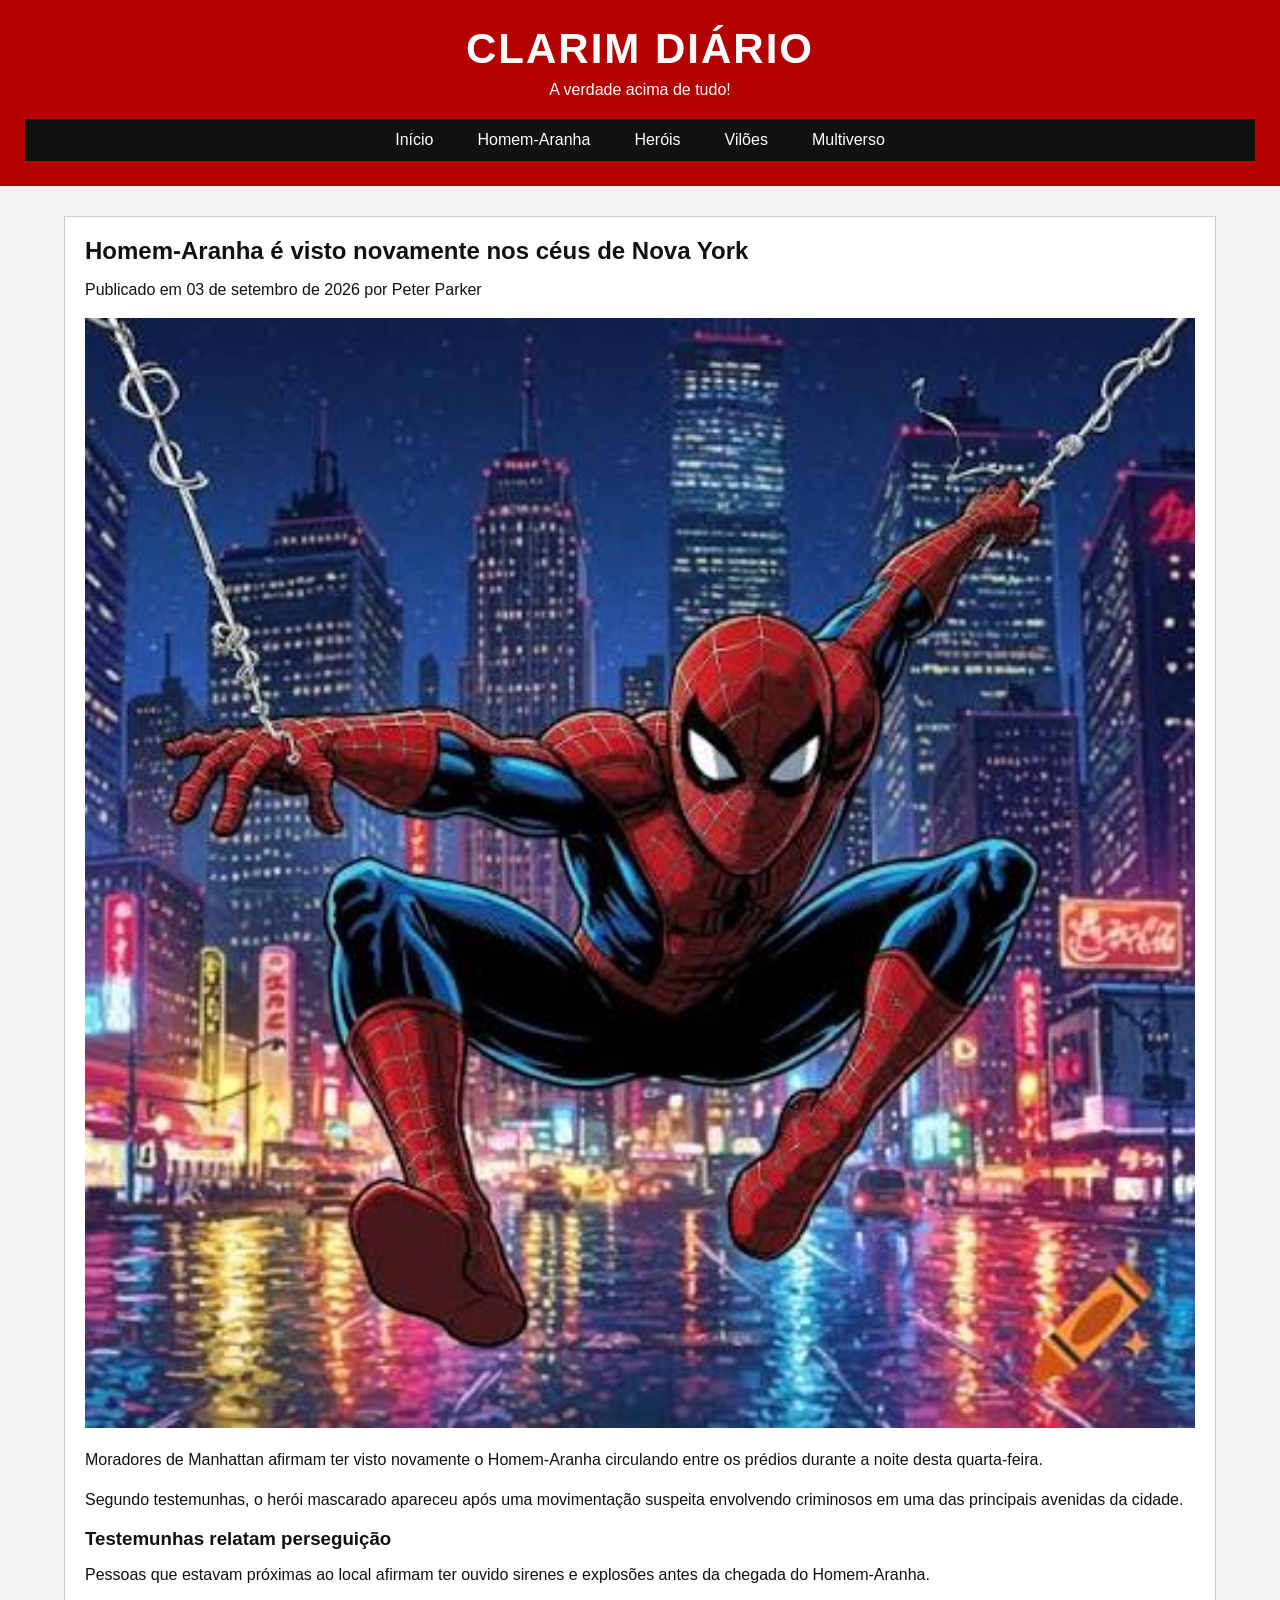
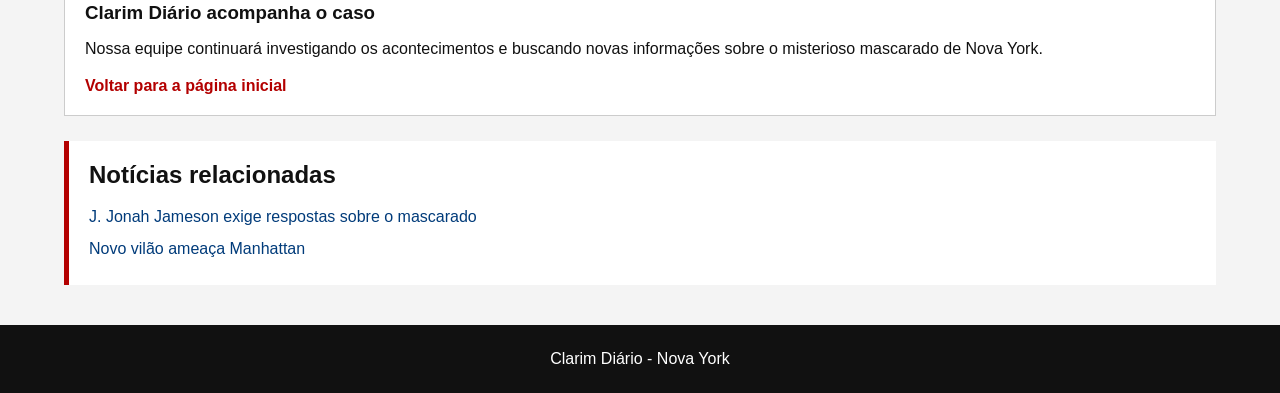
==== noticia1.html @ cb410aee "adicionei um layout responsivo com flexbox e grid" ====
<!DOCTYPE html>
<html lang="pt-BR">

<head>
    <meta charset="UTF-8">

    <meta name="viewport" content="width=device-width, initial-scale=1.0">

    <title>Homem-Aranha é visto em Nova York | Clarim Diário</title>

    <meta
        name="description"
        content="Homem-Aranha é visto novamente entre os prédios de Nova York durante a noite."
    >

    <link rel="stylesheet" href="css/estilos.css">
</head>

<body>

    <!-- CABEÇALHO -->
    <header>

        <h1>CLARIM DIÁRIO</h1>

        <p>A verdade acima de tudo!</p>

        <nav>
            <a href="index.html">Início</a>
            <a href="index.html#homem-aranha">Homem-Aranha</a>
            <a href="index.html#herois">Heróis</a>
            <a href="index.html#viloes">Vilões</a>
            <a href="index.html#multiverso">Multiverso</a>
        </nav>

    </header>


    <!-- CONTEÚDO PRINCIPAL -->
    <main>

        <!-- NOTÍCIA COMPLETA -->
        <article>

            <h2>
                Homem-Aranha é visto novamente nos céus de Nova York
            </h2>

            <p>
                Publicado em 03 de setembro de 2026
                por Peter Parker
            </p>

            <img
                src="img/homem-aranha.jpg"
                alt="Homem-Aranha"
            >

            <p>
                Moradores de Manhattan afirmam ter visto novamente
                o Homem-Aranha circulando entre os prédios durante
                a noite desta quarta-feira.
            </p>

            <p>
                Segundo testemunhas, o herói mascarado apareceu após
                uma movimentação suspeita envolvendo criminosos em
                uma das principais avenidas da cidade.
            </p>

            <h3>Testemunhas relatam perseguição</h3>

            <p>
                Pessoas que estavam próximas ao local afirmam ter
                ouvido sirenes e explosões antes da chegada do
                Homem-Aranha.
            </p>

            <h3>Clarim Diário acompanha o caso</h3>

            <p>
                Nossa equipe continuará investigando os acontecimentos
                e buscando novas informações sobre o misterioso
                mascarado de Nova York.
            </p>

            <a href="index.html">
                Voltar para a página inicial
            </a>

        </article>


        <!-- NOTÍCIAS RELACIONADAS -->
        <aside>

            <h2>Notícias relacionadas</h2>

            <a href="noticia2.html">
                J. Jonah Jameson exige respostas sobre o mascarado
            </a>

            <br>

            <a href="noticia3.html">
                Novo vilão ameaça Manhattan
            </a>

        </aside>

    </main>


    <!-- RODAPÉ -->
    <footer>

        <p>Clarim Diário - Nova York</p>

    </footer>

    <script src="js/script.js"></script>

</body>

</html>
---- css/estilos.css ----
/* RESET BÁSICO */
* {
    margin: 0;
    padding: 0;
    box-sizing: border-box;
}

/* CORPO DA PÁGINA */
body {
    font-family: Arial, Helvetica, sans-serif;
    background-color: #f4f4f4;
    color: #111111;
}

/* CABEÇALHO */
header {
    background-color: #b30000;
    color: white;
    padding: 25px;
    text-align: center;
}

/* TÍTULO DO PORTAL */
header h1 {
    font-size: 42px;
    letter-spacing: 2px;
}

/* SLOGAN */
header p {
    margin-top: 8px;
}

/* MENU */
nav {
    margin-top: 20px;
    background-color: #111111;
    padding: 12px;

    display: flex;
    justify-content: center;
    gap: 20px;
    flex-wrap: wrap;
}

/* LINKS DO MENU */
nav a {
    color: white;
    text-decoration: none;
    margin: 0 12px;
}

/* CONTEÚDO PRINCIPAL */
main {
    width: 90%;
    max-width: 1200px;
    margin: 30px auto;
}

/* NOTÍCIAS */
article {
    background-color: white;
    padding: 20px;
    margin-bottom: 25px;
    border: 1px solid #cccccc;
}

/* IMAGENS */
article img {
    width: 100%;
    height: auto;
    margin-bottom: 15px;
}

/* TÍTULOS */
h2,
h3 {
    margin-bottom: 12px;
}

/* PARÁGRAFOS */
article p {
    margin-bottom: 15px;
    line-height: 1.6;
}

/* LINKS DAS NOTÍCIAS */
article a {
    color: #b30000;
    font-weight: bold;
    text-decoration: none;
}

/* NOTÍCIAS RELACIONADAS */
aside {
    background-color: white;
    padding: 20px;
    border-left: 5px solid #b30000;
    margin-bottom: 25px;
}

/* LINKS DAS NOTÍCIAS RELACIONADAS */
aside a {
    color: #003b7a;
    text-decoration: none;
    line-height: 2;
}

/* RODAPÉ */
footer {
    background-color: #111111;
    color: white;
    text-align: center;
    padding: 25px;
    margin-top: 40px;
}

/* CONTAINER DOS CARDS */
.cards-noticias {
    display: grid;
    grid-template-columns: repeat(3, 1fr);
    gap: 20px;
}

/* CADA CARD */
.cards-noticias article {
    margin-bottom: 0;
}
/* RESPONSIVIDADE PARA TABLETS */
@media (max-width: 900px) {

    .cards-noticias {
        grid-template-columns: repeat(2, 1fr);
    }

}


/* RESPONSIVIDADE PARA CELULARES */
@media (max-width: 600px) {

    header h1 {
        font-size: 30px;
    }

    nav {
        flex-direction: column;
        align-items: center;
    }

    .cards-noticias {
        grid-template-columns: 1fr;
    }

    main {
        width: 95%;
    }

}
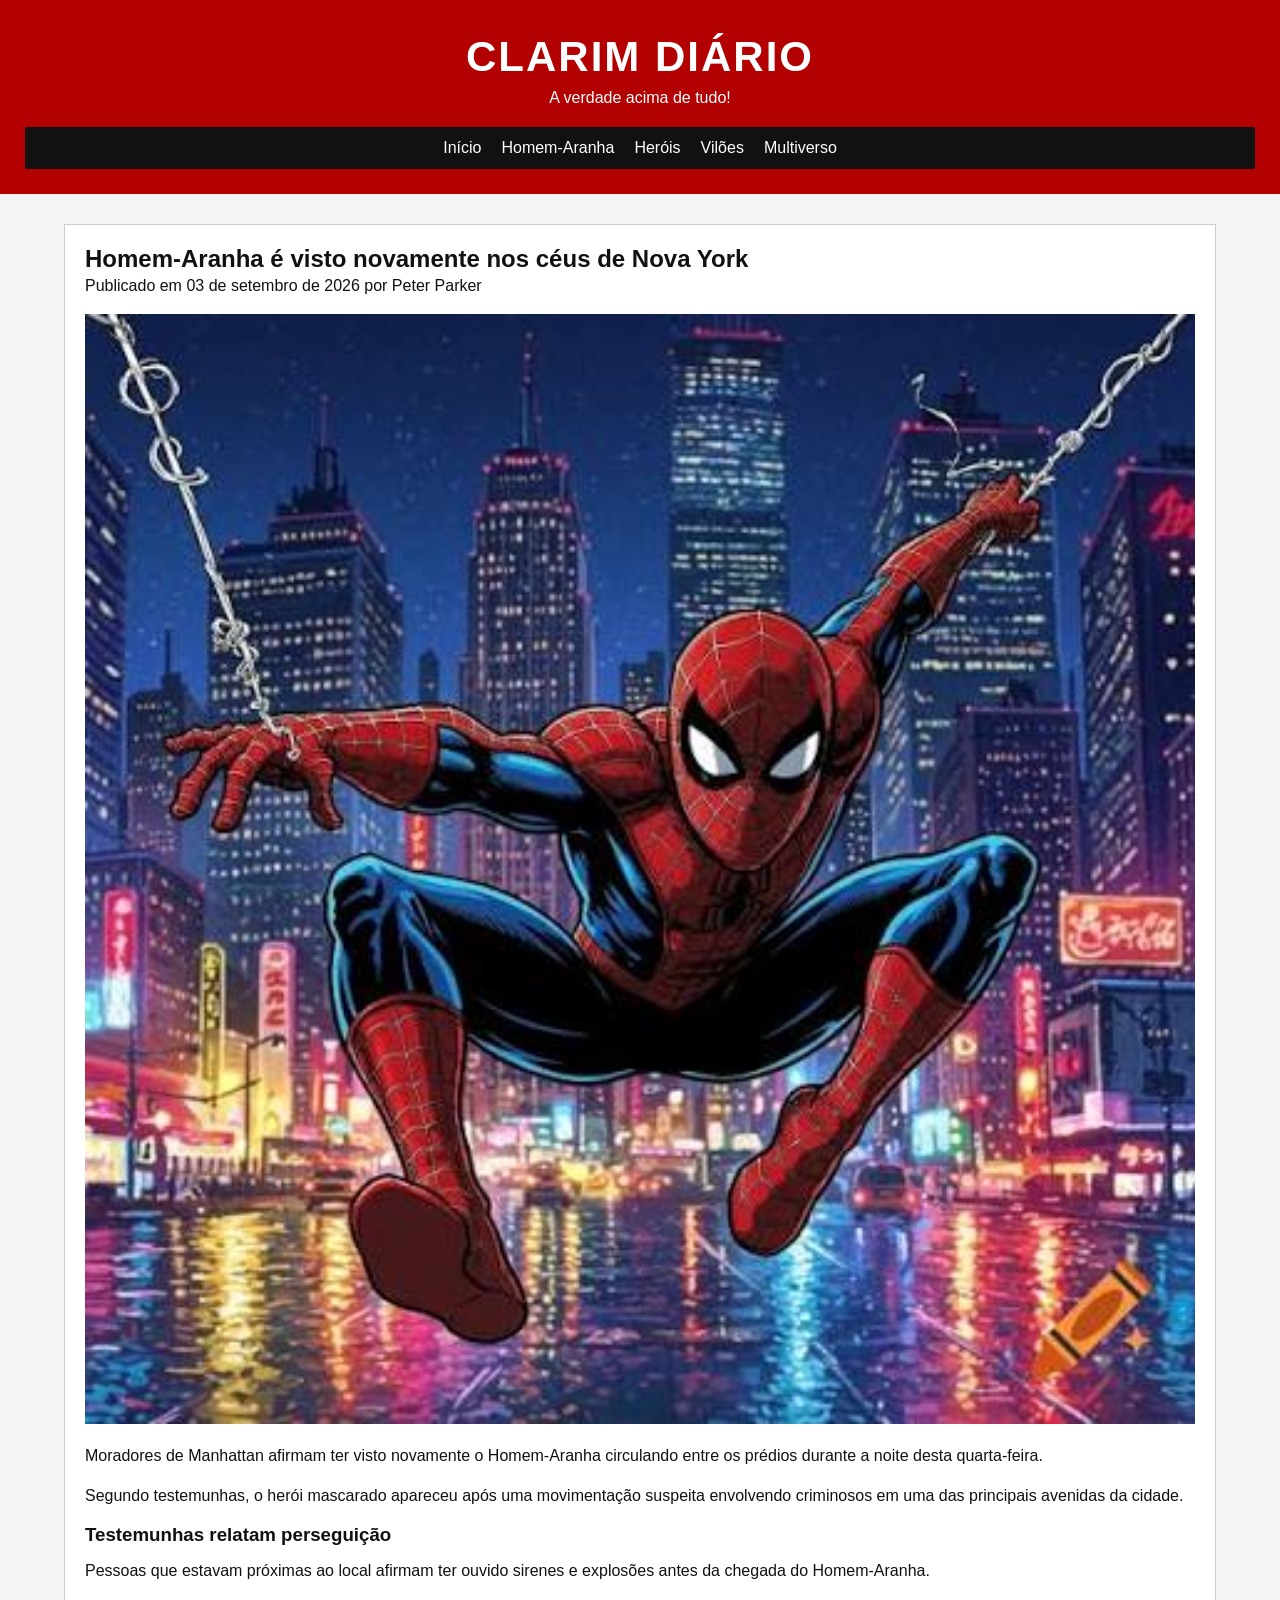
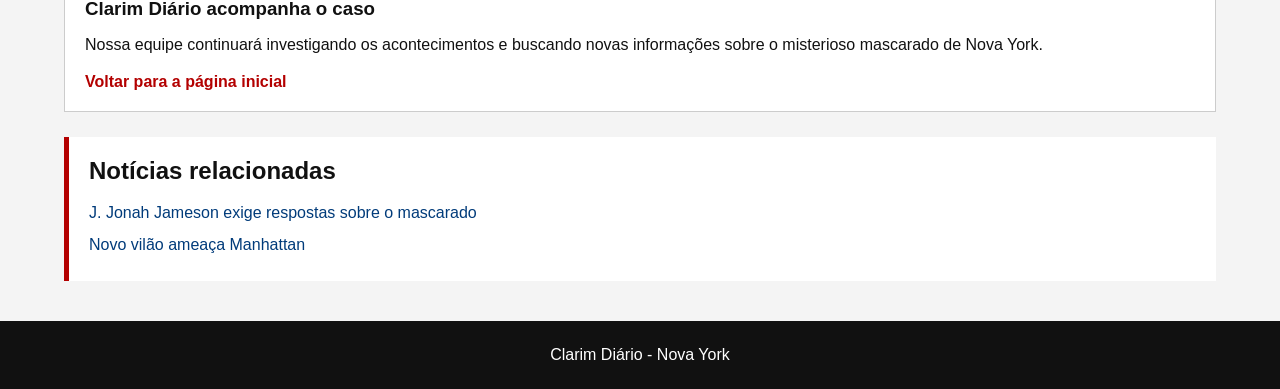
==== commit 68bee718: "melhoria semantica seo e acessibilidade" ====
--- a/noticia1.html
+++ b/noticia1.html
@@ -21,7 +21,7 @@
     <!-- CABEÇALHO -->
     <header>
 
-        <h1>CLARIM DIÁRIO</h1>
+        <p class="logo-site">CLARIM DIÁRIO</p>
 
         <p>A verdade acima de tudo!</p>
 
@@ -42,9 +42,9 @@
         <!-- NOTÍCIA COMPLETA -->
         <article>
 
-            <h2>
+            <h1>
                 Homem-Aranha é visto novamente nos céus de Nova York
-            </h2>
+            </h1>
 
             <p>
                 Publicado em 03 de setembro de 2026
--- a/css/estilos.css
+++ b/css/estilos.css
@@ -5,12 +5,20 @@
     box-sizing: border-box;
 }
 
+
+/* ROLAGEM SUAVE */
+html {
+    scroll-behavior: smooth;
+}
+
+
 /* CORPO DA PÁGINA */
 body {
     font-family: Arial, Helvetica, sans-serif;
     background-color: #f4f4f4;
     color: #111111;
 }
+
 
 /* CABEÇALHO */
 header {
@@ -20,16 +28,20 @@
     text-align: center;
 }
 
+
 /* TÍTULO DO PORTAL */
-header h1 {
+.logo-site {
     font-size: 42px;
+    font-weight: bold;
     letter-spacing: 2px;
 }
+
 
 /* SLOGAN */
 header p {
     margin-top: 8px;
 }
+
 
 /* MENU */
 nav {
@@ -43,11 +55,22 @@
     flex-wrap: wrap;
 }
 
+
 /* LINKS DO MENU */
 nav a {
     color: white;
     text-decoration: none;
-    margin: 0 12px;
+}
+
+
+/* EFEITO NOS LINKS DO MENU */
+nav a:hover {
+    text-decoration: underline;
+}
+
+a:focus {
+    outline: 3px solid #ffcc00;
+    outline-offset: 3px;
 }
 
 /* CONTEÚDO PRINCIPAL */
@@ -56,6 +79,21 @@
     max-width: 1200px;
     margin: 30px auto;
 }
+
+
+/* SEÇÕES */
+section {
+    margin-bottom: 35px;
+    scroll-margin-top: 20px;
+}
+
+
+/* TÍTULOS DAS SEÇÕES */
+section > h2 {
+    margin-bottom: 18px;
+    font-size: 28px;
+}
+
 
 /* NOTÍCIAS */
 article {
@@ -65,6 +103,7 @@
     border: 1px solid #cccccc;
 }
 
+
 /* IMAGENS */
 article img {
     width: 100%;
@@ -72,17 +111,20 @@
     margin-bottom: 15px;
 }
 
+
 /* TÍTULOS */
 h2,
 h3 {
     margin-bottom: 12px;
 }
 
+
 /* PARÁGRAFOS */
 article p {
     margin-bottom: 15px;
     line-height: 1.6;
 }
+
 
 /* LINKS DAS NOTÍCIAS */
 article a {
@@ -90,6 +132,27 @@
     font-weight: bold;
     text-decoration: none;
 }
+
+
+/* HOVER DOS LINKS */
+article a:hover {
+    text-decoration: underline;
+}
+
+
+/* CONTAINER DOS CARDS */
+.cards-noticias {
+    display: grid;
+    grid-template-columns: repeat(3, 1fr);
+    gap: 20px;
+}
+
+
+/* CADA CARD */
+.cards-noticias article {
+    margin-bottom: 0;
+}
+
 
 /* NOTÍCIAS RELACIONADAS */
 aside {
@@ -99,12 +162,20 @@
     margin-bottom: 25px;
 }
 
-/* LINKS DAS NOTÍCIAS RELACIONADAS */
+
+/* LINKS DO ASIDE */
 aside a {
     color: #003b7a;
     text-decoration: none;
     line-height: 2;
 }
+
+
+/* HOVER DO ASIDE */
+aside a:hover {
+    text-decoration: underline;
+}
+
 
 /* RODAPÉ */
 footer {
@@ -115,17 +186,7 @@
     margin-top: 40px;
 }
 
-/* CONTAINER DOS CARDS */
-.cards-noticias {
-    display: grid;
-    grid-template-columns: repeat(3, 1fr);
-    gap: 20px;
-}
-
-/* CADA CARD */
-.cards-noticias article {
-    margin-bottom: 0;
-}
+
 /* RESPONSIVIDADE PARA TABLETS */
 @media (max-width: 900px) {
 
@@ -139,8 +200,8 @@
 /* RESPONSIVIDADE PARA CELULARES */
 @media (max-width: 600px) {
 
-    header h1 {
-        font-size: 30px;
+    .logo-site {
+    font-size: 30px;
     }
 
     nav {
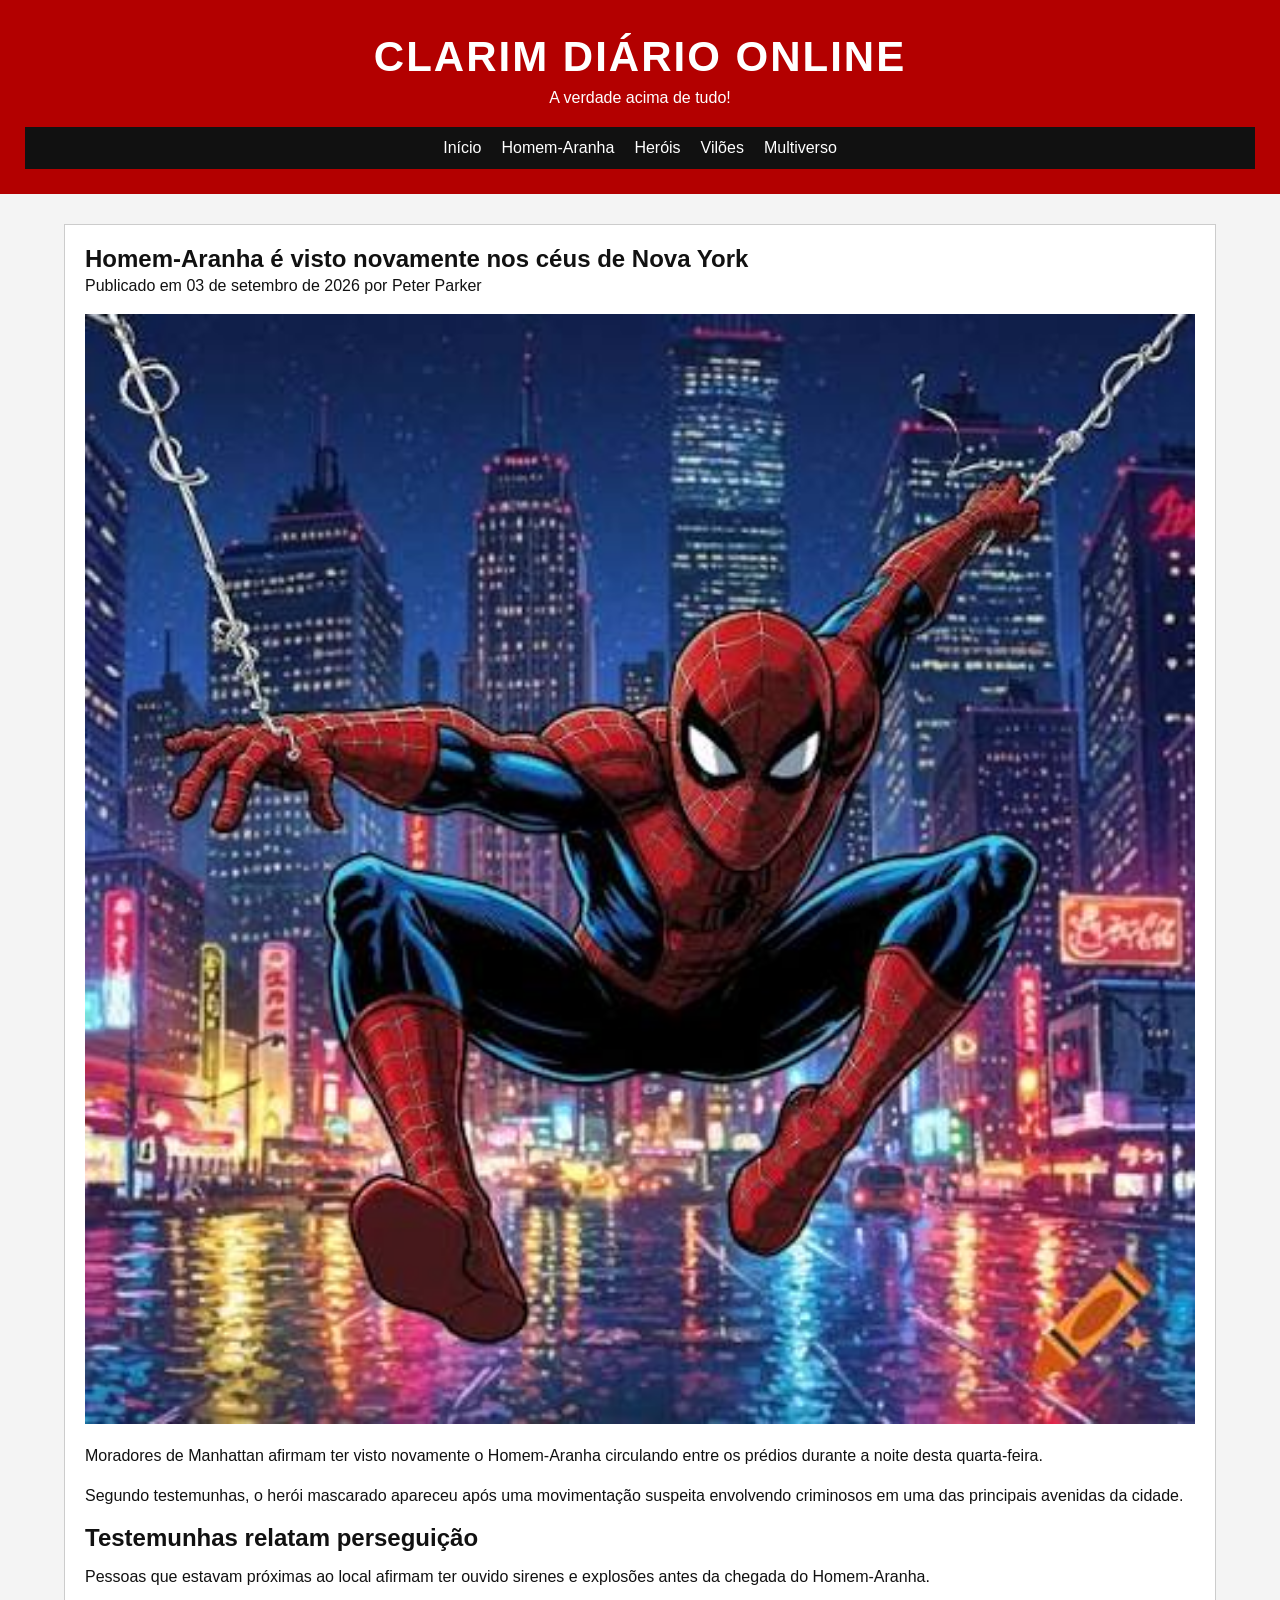
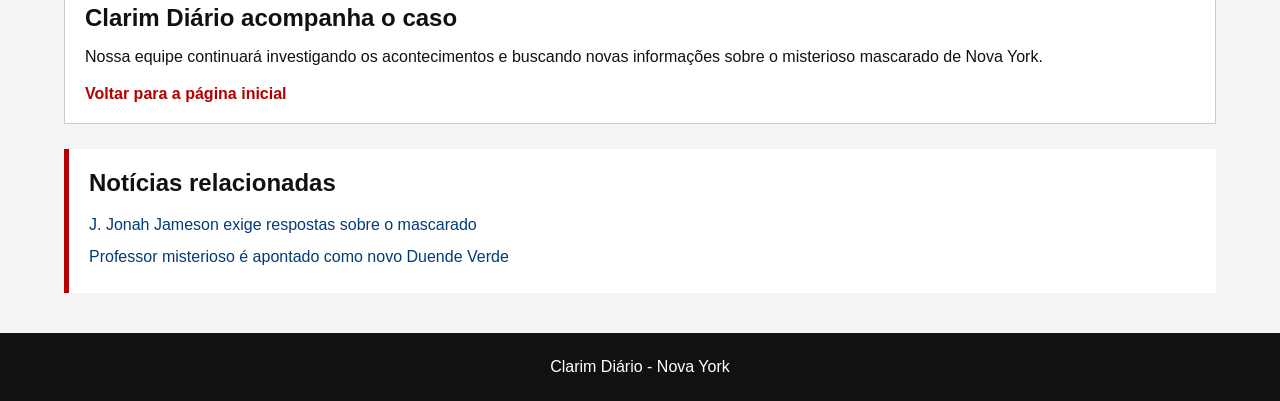
==== commit 9c8689c5: "ampliação portal com novas noticias e melhorias de semantica e javascript" ====
--- a/noticia1.html
+++ b/noticia1.html
@@ -47,13 +47,14 @@
             </h1>
 
             <p>
-                Publicado em 03 de setembro de 2026
+                Publicado em
+                <time datetime="2026-09-03">03 de setembro de 2026</time>
                 por Peter Parker
             </p>
 
             <img
                 src="img/homem-aranha.jpg"
-                alt="Homem-Aranha"
+                alt="Homem-Aranha balançando entre os prédios de Nova York durante a noite"
             >
 
             <p>
@@ -68,7 +69,7 @@
                 uma das principais avenidas da cidade.
             </p>
 
-            <h3>Testemunhas relatam perseguição</h3>
+            <h2>Testemunhas relatam perseguição</h2>
 
             <p>
                 Pessoas que estavam próximas ao local afirmam ter
@@ -76,7 +77,7 @@
                 Homem-Aranha.
             </p>
 
-            <h3>Clarim Diário acompanha o caso</h3>
+            <h2>Clarim Diário acompanha o caso</h2>
 
             <p>
                 Nossa equipe continuará investigando os acontecimentos
@@ -103,7 +104,7 @@
             <br>
 
             <a href="noticia3.html">
-                Novo vilão ameaça Manhattan
+                Professor misterioso é apontado como novo Duende Verde
             </a>
 
         </aside>
@@ -113,11 +114,11 @@
 
     <!-- RODAPÉ -->
     <footer>
-
         <p>Clarim Diário - Nova York</p>
-
     </footer>
 
+
+    <!-- JAVASCRIPT -->
     <script src="js/script.js"></script>
 
 </body>
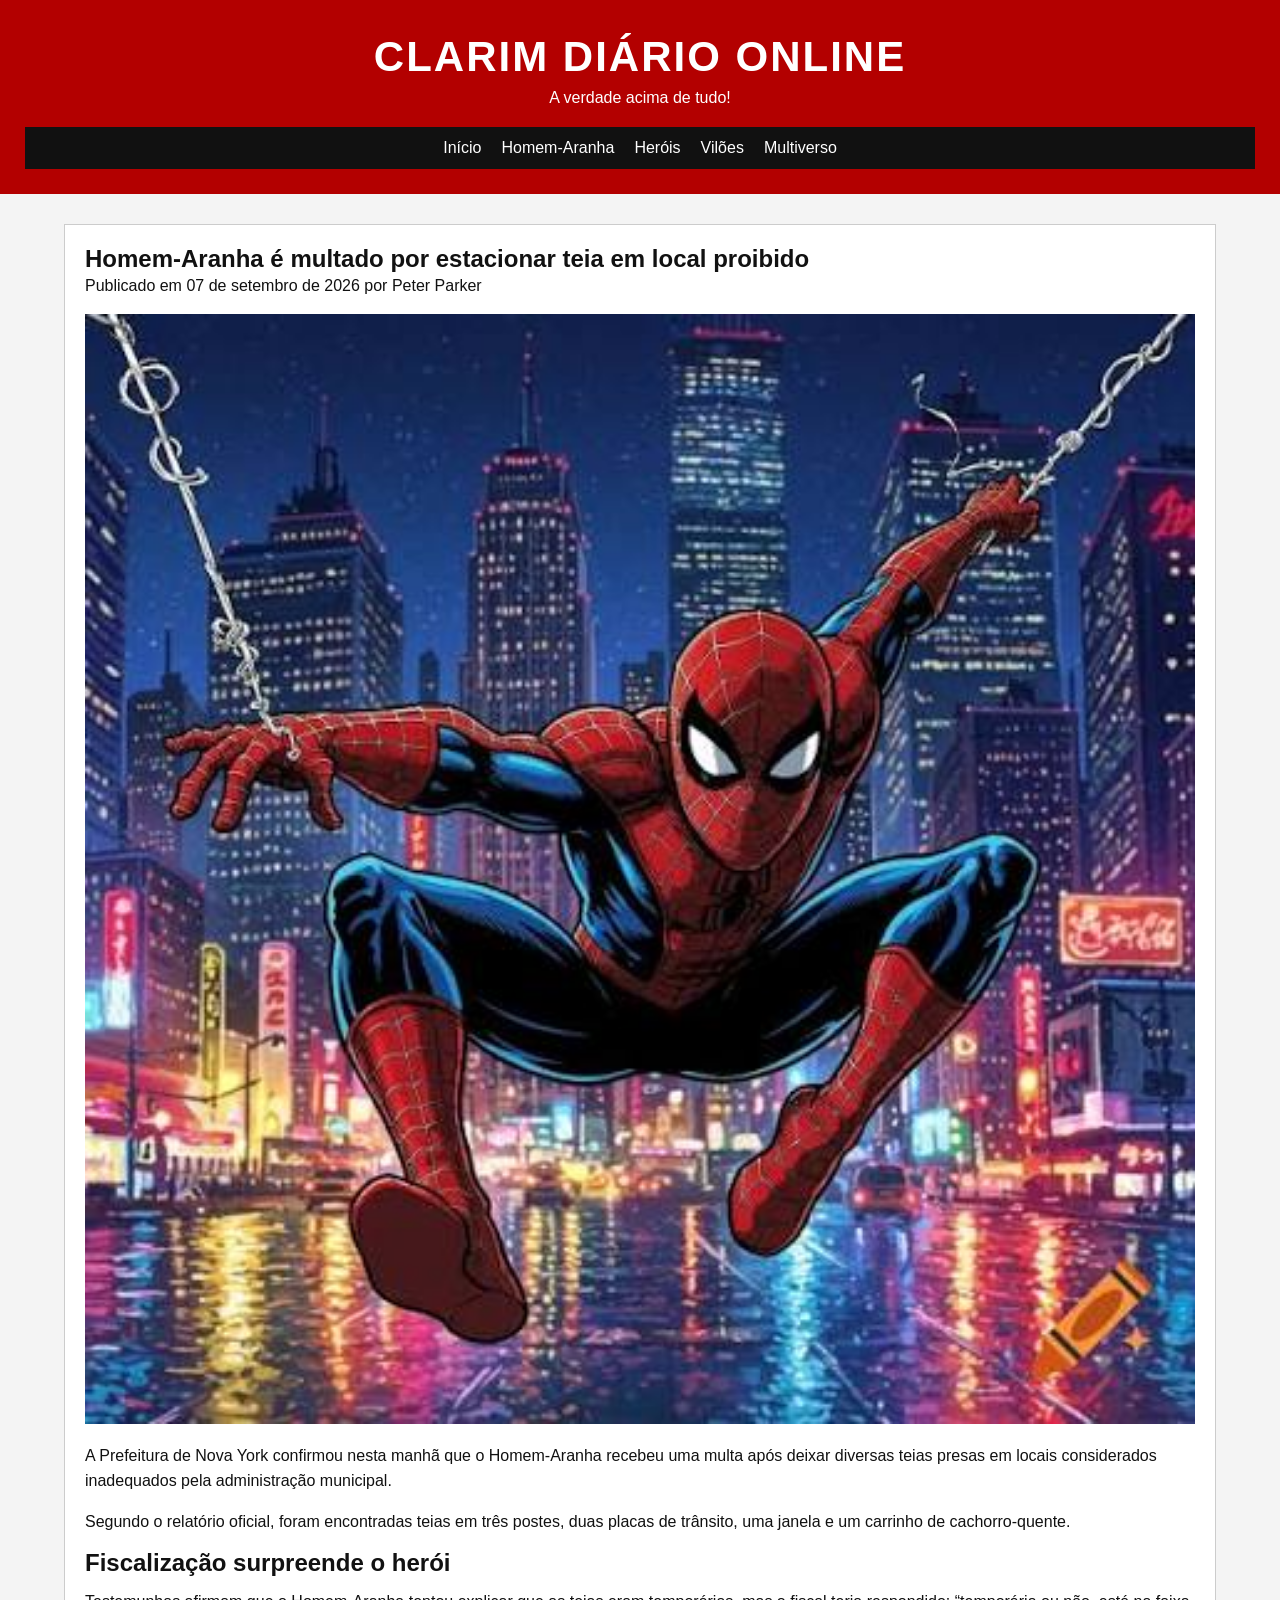
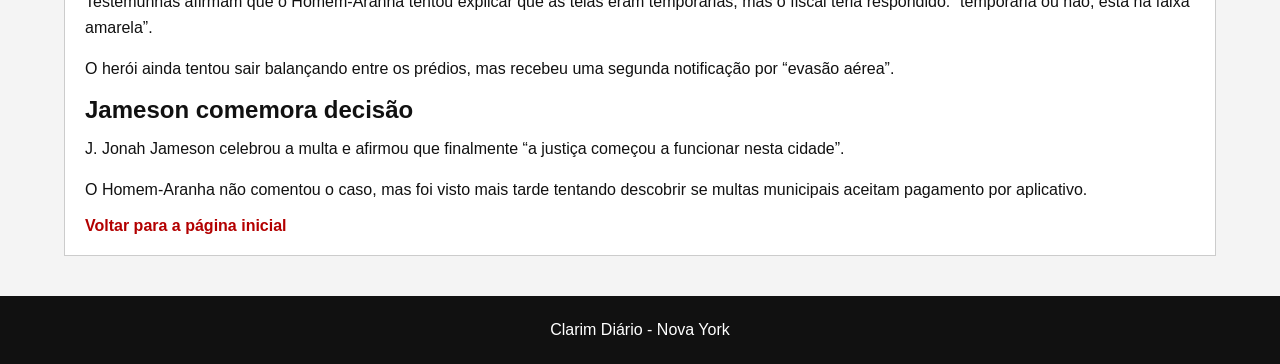
==== commit d0032809: "expandi o portal para 10 noticias e reorganizei a pagina inicial" ====
--- a/noticia1.html
+++ b/noticia1.html
@@ -6,11 +6,11 @@
 
     <meta name="viewport" content="width=device-width, initial-scale=1.0">
 
-    <title>Homem-Aranha é visto em Nova York | Clarim Diário</title>
+    <title>Homem-Aranha é multado por estacionar teia | Clarim Diário</title>
 
     <meta
         name="description"
-        content="Homem-Aranha é visto novamente entre os prédios de Nova York durante a noite."
+        content="Homem-Aranha recebe multa após prefeitura encontrar teias presas em locais proibidos de Nova York."
     >
 
     <link rel="stylesheet" href="css/estilos.css">
@@ -18,7 +18,6 @@
 
 <body>
 
-    <!-- CABEÇALHO -->
     <header>
 
         <p class="logo-site">CLARIM DIÁRIO</p>
@@ -35,54 +34,62 @@
 
     </header>
 
-
-    <!-- CONTEÚDO PRINCIPAL -->
     <main>
 
-        <!-- NOTÍCIA COMPLETA -->
         <article>
 
             <h1>
-                Homem-Aranha é visto novamente nos céus de Nova York
+                Homem-Aranha é multado por estacionar teia em local proibido
             </h1>
 
             <p>
                 Publicado em
-                <time datetime="2026-09-03">03 de setembro de 2026</time>
+                <time datetime="2026-09-07">07 de setembro de 2026</time>
                 por Peter Parker
             </p>
 
             <img
                 src="img/homem-aranha.jpg"
-                alt="Homem-Aranha balançando entre os prédios de Nova York durante a noite"
+                alt="Homem-Aranha em Nova York"
             >
 
             <p>
-                Moradores de Manhattan afirmam ter visto novamente
-                o Homem-Aranha circulando entre os prédios durante
-                a noite desta quarta-feira.
+                A Prefeitura de Nova York confirmou nesta manhã que o
+                Homem-Aranha recebeu uma multa após deixar diversas teias
+                presas em locais considerados inadequados pela administração
+                municipal.
             </p>
 
             <p>
-                Segundo testemunhas, o herói mascarado apareceu após
-                uma movimentação suspeita envolvendo criminosos em
-                uma das principais avenidas da cidade.
+                Segundo o relatório oficial, foram encontradas teias em três
+                postes, duas placas de trânsito, uma janela e um carrinho de
+                cachorro-quente.
             </p>
 
-            <h2>Testemunhas relatam perseguição</h2>
+            <h2>Fiscalização surpreende o herói</h2>
 
             <p>
-                Pessoas que estavam próximas ao local afirmam ter
-                ouvido sirenes e explosões antes da chegada do
-                Homem-Aranha.
+                Testemunhas afirmam que o Homem-Aranha tentou explicar que
+                as teias eram temporárias, mas o fiscal teria respondido:
+                “temporária ou não, está na faixa amarela”.
             </p>
 
-            <h2>Clarim Diário acompanha o caso</h2>
+            <p>
+                O herói ainda tentou sair balançando entre os prédios,
+                mas recebeu uma segunda notificação por “evasão aérea”.
+            </p>
+
+            <h2>Jameson comemora decisão</h2>
 
             <p>
-                Nossa equipe continuará investigando os acontecimentos
-                e buscando novas informações sobre o misterioso
-                mascarado de Nova York.
+                J. Jonah Jameson celebrou a multa e afirmou que finalmente
+                “a justiça começou a funcionar nesta cidade”.
+            </p>
+
+            <p>
+                O Homem-Aranha não comentou o caso, mas foi visto mais tarde
+                tentando descobrir se multas municipais aceitam pagamento
+                por aplicativo.
             </p>
 
             <a href="index.html">
@@ -91,34 +98,12 @@
 
         </article>
 
-
-        <!-- NOTÍCIAS RELACIONADAS -->
-        <aside>
-
-            <h2>Notícias relacionadas</h2>
-
-            <a href="noticia2.html">
-                J. Jonah Jameson exige respostas sobre o mascarado
-            </a>
-
-            <br>
-
-            <a href="noticia3.html">
-                Professor misterioso é apontado como novo Duende Verde
-            </a>
-
-        </aside>
-
     </main>
 
-
-    <!-- RODAPÉ -->
     <footer>
         <p>Clarim Diário - Nova York</p>
     </footer>
 
-
-    <!-- JAVASCRIPT -->
     <script src="js/script.js"></script>
 
 </body>
--- a/css/estilos.css
+++ b/css/estilos.css
@@ -1,4 +1,4 @@
-/* RESET BÁSICO */
+/* RESET */
 * {
     margin: 0;
     padding: 0;
@@ -12,7 +12,7 @@
 }
 
 
-/* CORPO DA PÁGINA */
+/* CORPO */
 body {
     font-family: Arial, Helvetica, sans-serif;
     background-color: #f4f4f4;
@@ -29,11 +29,19 @@
 }
 
 
-/* TÍTULO DO PORTAL */
+/* LOGO */
 .logo-site {
     font-size: 42px;
     font-weight: bold;
     letter-spacing: 2px;
+    transition: 0.3s;
+}
+
+
+/* EFEITO DO LOGO */
+.logo-destaque {
+    transform: scale(1.08);
+    text-shadow: 3px 3px 0 #000000;
 }
 
 
@@ -63,15 +71,24 @@
 }
 
 
-/* EFEITO NOS LINKS DO MENU */
+/* HOVER */
 nav a:hover {
     text-decoration: underline;
 }
 
-a:focus {
-    outline: 3px solid #ffcc00;
-    outline-offset: 3px;
-}
+
+/* BOTÃO MENU MOBILE */
+#botao-menu {
+    display: none;
+    background-color: #111111;
+    color: white;
+    border: none;
+    padding: 10px 16px;
+    margin: 20px auto 0;
+    cursor: pointer;
+    font-size: 16px;
+}
+
 
 /* CONTEÚDO PRINCIPAL */
 main {
@@ -88,14 +105,20 @@
 }
 
 
-/* TÍTULOS DAS SEÇÕES */
+/* TÍTULOS */
 section > h2 {
     margin-bottom: 18px;
     font-size: 28px;
 }
 
 
-/* NOTÍCIAS */
+h2,
+h3 {
+    margin-bottom: 12px;
+}
+
+
+/* ARTIGOS */
 article {
     background-color: white;
     padding: 20px;
@@ -112,13 +135,6 @@
 }
 
 
-/* TÍTULOS */
-h2,
-h3 {
-    margin-bottom: 12px;
-}
-
-
 /* PARÁGRAFOS */
 article p {
     margin-bottom: 15px;
@@ -126,7 +142,7 @@
 }
 
 
-/* LINKS DAS NOTÍCIAS */
+/* LINKS */
 article a {
     color: #b30000;
     font-weight: bold;
@@ -134,13 +150,20 @@
 }
 
 
-/* HOVER DOS LINKS */
 article a:hover {
     text-decoration: underline;
 }
 
 
-/* CONTAINER DOS CARDS */
+/* FOCO ACESSÍVEL */
+a:focus,
+button:focus {
+    outline: 3px solid #ffcc00;
+    outline-offset: 3px;
+}
+
+
+/* CARDS */
 .cards-noticias {
     display: grid;
     grid-template-columns: repeat(3, 1fr);
@@ -148,13 +171,60 @@
 }
 
 
-/* CADA CARD */
 .cards-noticias article {
     margin-bottom: 0;
 }
 
 
-/* NOTÍCIAS RELACIONADAS */
+/* CARROSSEL */
+#carrossel {
+    margin-bottom: 40px;
+}
+
+
+.carrossel-container {
+    display: flex;
+    align-items: center;
+    gap: 20px;
+}
+
+
+#carrossel-noticia {
+    flex: 1;
+    margin-bottom: 0;
+}
+
+
+#botao-anterior,
+#botao-proximo {
+    background-color: #b30000;
+    color: white;
+    border: none;
+    padding: 14px 18px;
+    font-size: 24px;
+    cursor: pointer;
+}
+
+
+#botao-anterior:hover,
+#botao-proximo:hover {
+    background-color: #7a0000;
+}
+
+
+/* MENSAGEM SECRETA */
+.escondido {
+    display: none;
+}
+
+
+#botao-secreto {
+    padding: 10px 16px;
+    cursor: pointer;
+}
+
+
+/* ASIDE */
 aside {
     background-color: white;
     padding: 20px;
@@ -163,7 +233,6 @@
 }
 
 
-/* LINKS DO ASIDE */
 aside a {
     color: #003b7a;
     text-decoration: none;
@@ -171,7 +240,6 @@
 }
 
 
-/* HOVER DO ASIDE */
 aside a:hover {
     text-decoration: underline;
 }
@@ -187,7 +255,7 @@
 }
 
 
-/* RESPONSIVIDADE PARA TABLETS */
+/* TABLET */
 @media (max-width: 900px) {
 
     .cards-noticias {
@@ -197,18 +265,27 @@
 }
 
 
-/* RESPONSIVIDADE PARA CELULARES */
+/* CELULAR */
 @media (max-width: 600px) {
 
     .logo-site {
-    font-size: 30px;
-    }
-
-    nav {
+        font-size: 30px;
+    }
+
+    #botao-menu {
+        display: block;
+    }
+
+    #menu-principal {
+        display: none;
         flex-direction: column;
         align-items: center;
     }
 
+    #menu-principal.menu-aberto {
+        display: flex;
+    }
+
     .cards-noticias {
         grid-template-columns: 1fr;
     }
@@ -217,4 +294,21 @@
         width: 95%;
     }
 
-}+    .carrossel-container {
+        flex-direction: column;
+        align-items: stretch;
+        gap: 8px;
+    }
+
+    #carrossel-noticia {
+        width: 100%;
+    }
+
+    #botao-anterior,
+    #botao-proximo {
+        width: 100%;
+        padding: 10px;
+        font-size: 18px;
+    }
+
+}
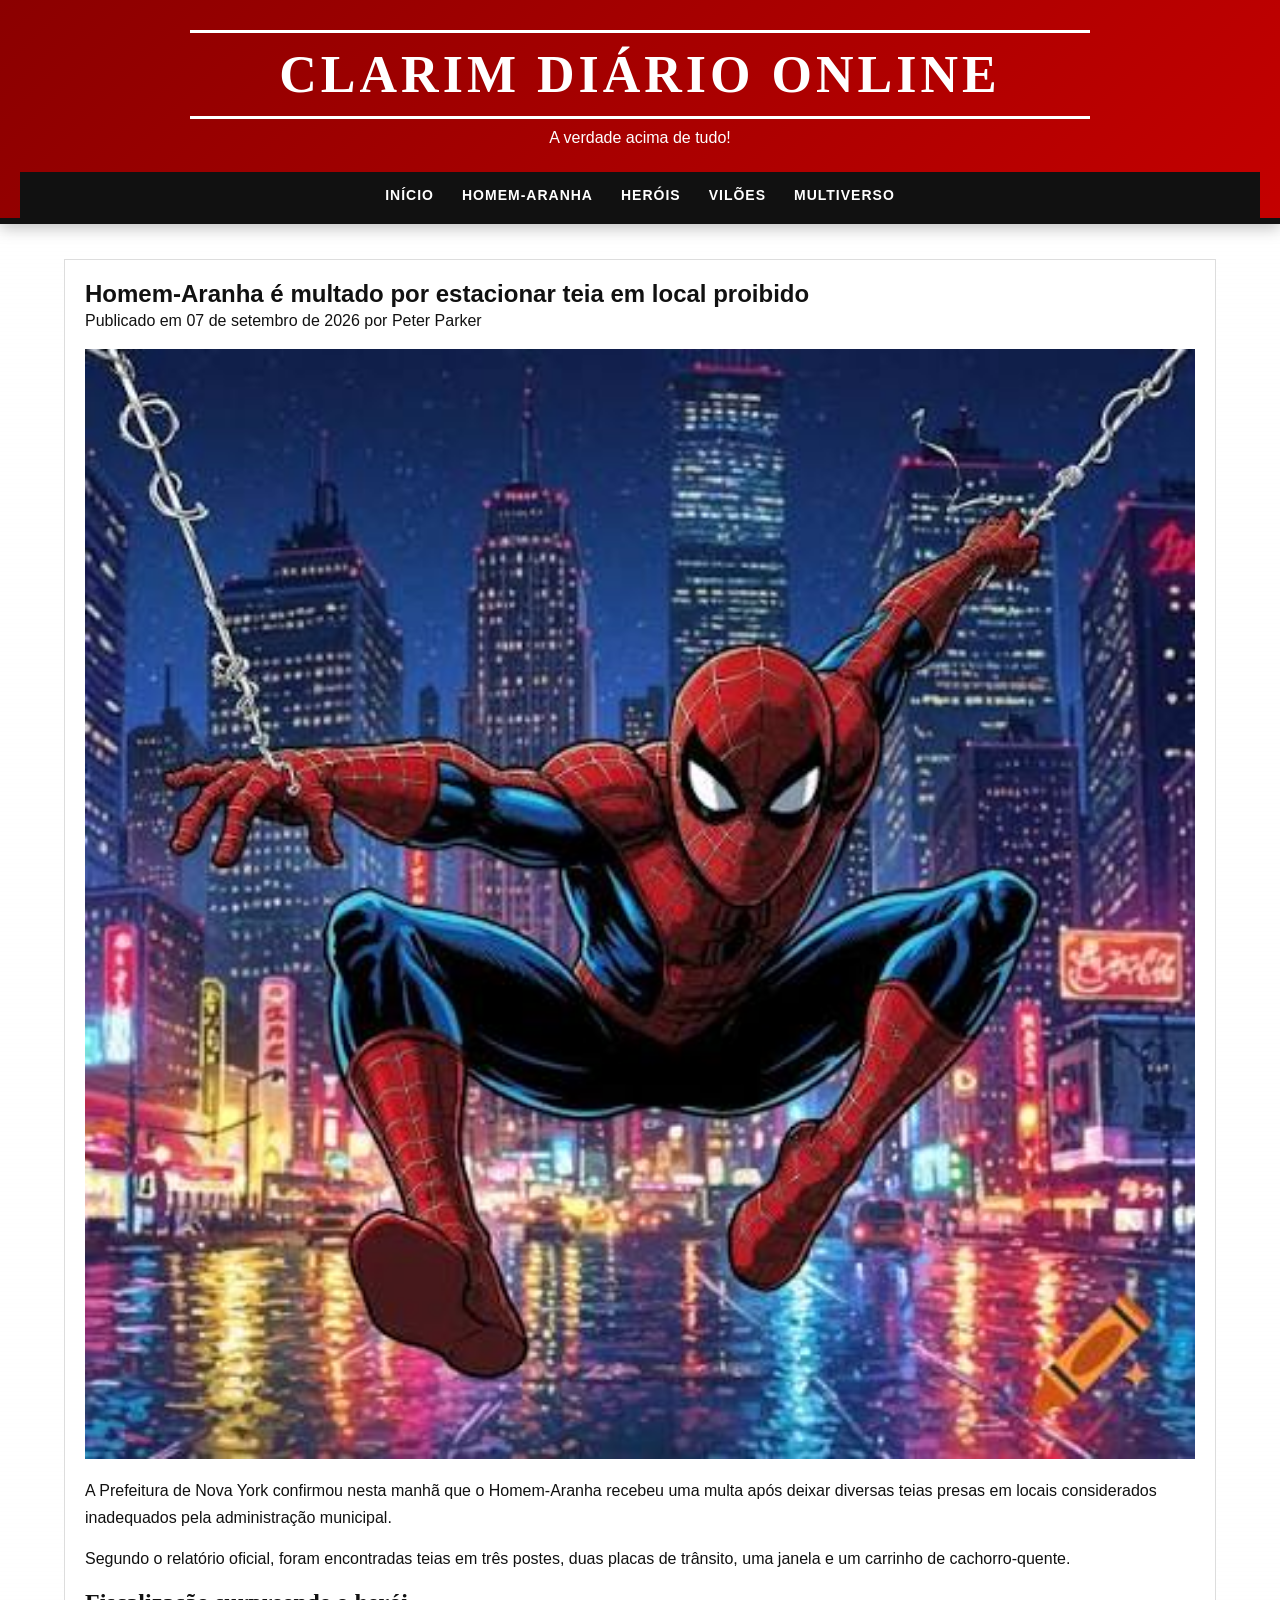
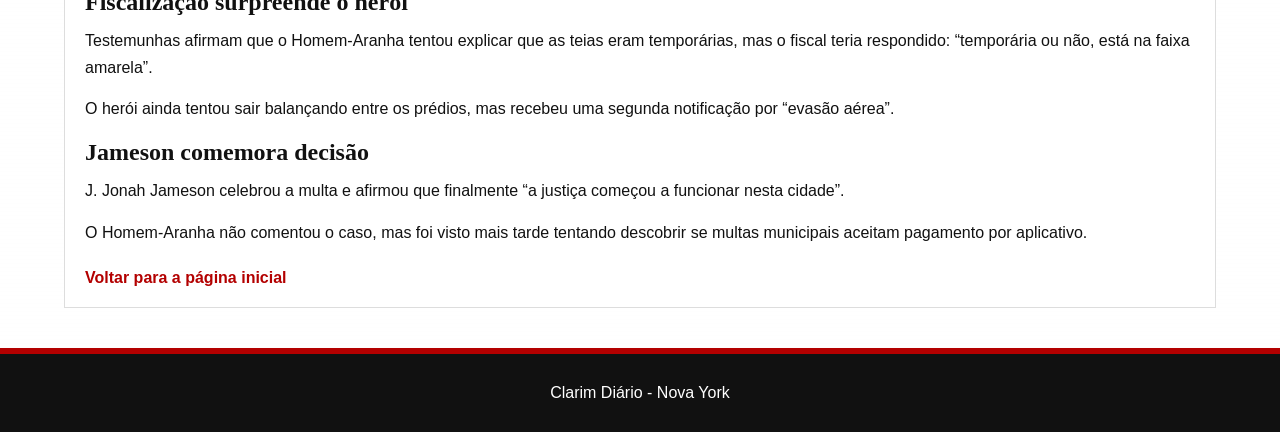
==== commit 04d5c3f5: "aprimorei o menu responsivo e cria easter eggs" ====
--- a/noticia1.html
+++ b/noticia1.html
@@ -20,19 +20,27 @@
 
     <header>
 
-        <p class="logo-site">CLARIM DIÁRIO</p>
+    <p class="logo-site">CLARIM DIÁRIO</p>
 
-        <p>A verdade acima de tudo!</p>
+    <p>A verdade acima de tudo!</p>
 
-        <nav>
-            <a href="index.html">Início</a>
-            <a href="index.html#homem-aranha">Homem-Aranha</a>
-            <a href="index.html#herois">Heróis</a>
-            <a href="index.html#viloes">Vilões</a>
-            <a href="index.html#multiverso">Multiverso</a>
-        </nav>
+    <button
+        id="botao-menu"
+        aria-expanded="false"
+        aria-controls="menu-principal"
+    >
+        ☰ Menu
+    </button>
 
-    </header>
+    <nav id="menu-principal">
+        <a href="index.html">Início</a>
+        <a href="index.html#homem-aranha">Homem-Aranha</a>
+        <a href="index.html#herois">Heróis</a>
+        <a href="index.html#viloes">Vilões</a>
+        <a href="index.html#multiverso">Multiverso</a>
+    </nav>
+
+</header>
 
     <main>
 
--- a/css/estilos.css
+++ b/css/estilos.css
@@ -12,54 +12,105 @@
 }
 
 
-/* CORPO */
+/* CORPO DA PÁGINA */
 body {
     font-family: Arial, Helvetica, sans-serif;
-    background-color: #f4f4f4;
+
+    background:
+        linear-gradient(
+            rgba(255, 255, 255, 0.94),
+            rgba(255, 255, 255, 0.94)
+        ),
+        repeating-linear-gradient(
+            0deg,
+            #eeeeee 0,
+            #eeeeee 1px,
+            transparent 1px,
+            transparent 4px
+        );
+
     color: #111111;
 }
 
 
 /* CABEÇALHO */
 header {
-    background-color: #b30000;
+    background: linear-gradient(
+        135deg,
+        #8b0000,
+        #c40000
+    );
+
     color: white;
-    padding: 25px;
+
+    padding: 30px 20px 0;
+
     text-align: center;
-}
-
-
-/* LOGO */
+
+    border-bottom: 6px solid #111111;
+
+    box-shadow: 0 4px 15px rgba(0, 0, 0, 0.25);
+}
+
+
+/* LOGO DO SITE */
 .logo-site {
-    font-size: 42px;
-    font-weight: bold;
-    letter-spacing: 2px;
-    transition: 0.3s;
-}
-
-
-/* EFEITO DO LOGO */
+    font-family: Georgia, "Times New Roman", serif;
+
+    font-size: 52px;
+
+    font-weight: 900;
+
+    letter-spacing: 4px;
+
+    text-transform: uppercase;
+
+    border-top: 3px solid white;
+    border-bottom: 3px solid white;
+
+    padding: 12px 0;
+
+    margin: 0 auto;
+
+    max-width: 900px;
+
+    transition:
+        transform 0.3s ease,
+        text-shadow 0.3s ease;
+}
+
+
+/* EFEITO DO LOGO PELO JAVASCRIPT */
 .logo-destaque {
     transform: scale(1.08);
-    text-shadow: 3px 3px 0 #000000;
+
+    text-shadow:
+        3px 3px 0 #000000;
 }
 
 
 /* SLOGAN */
 header p {
-    margin-top: 8px;
+    margin-top: 10px;
 }
 
 
 /* MENU */
 nav {
-    margin-top: 20px;
+    margin-top: 25px;
+
     background-color: #111111;
-    padding: 12px;
+
+    padding: 15px;
 
     display: flex;
+
     justify-content: center;
-    gap: 20px;
+
+    align-items: center;
+
+    gap: 28px;
+
     flex-wrap: wrap;
 }
 
@@ -67,53 +118,111 @@
 /* LINKS DO MENU */
 nav a {
     color: white;
+
     text-decoration: none;
-}
-
-
-/* HOVER */
-nav a:hover {
-    text-decoration: underline;
-}
-
-
-/* BOTÃO MENU MOBILE */
+
+    font-weight: bold;
+
+    text-transform: uppercase;
+
+    font-size: 14px;
+
+    letter-spacing: 1px;
+
+    position: relative;
+}
+
+
+/* LINHA ANIMADA EMBAIXO DO LINK */
+nav a::after {
+    content: "";
+
+    position: absolute;
+
+    left: 0;
+
+    bottom: -5px;
+
+    width: 0;
+
+    height: 2px;
+
+    background-color: #ffcc00;
+
+    transition: width 0.3s ease;
+}
+
+
+nav a:hover::after {
+    width: 100%;
+}
+
+
+/* BOTÃO DO MENU MOBILE */
 #botao-menu {
     display: none;
+
     background-color: #111111;
+
     color: white;
+
     border: none;
+
     padding: 10px 16px;
+
     margin: 20px auto 0;
+
     cursor: pointer;
+
     font-size: 16px;
+
+    font-weight: bold;
+
+    border-radius: 4px;
 }
 
 
 /* CONTEÚDO PRINCIPAL */
 main {
     width: 90%;
+
     max-width: 1200px;
-    margin: 30px auto;
+
+    margin: 35px auto;
 }
 
 
 /* SEÇÕES */
 section {
-    margin-bottom: 35px;
+    margin-bottom: 45px;
+
     scroll-margin-top: 20px;
 }
 
 
-/* TÍTULOS */
+/* TÍTULOS DAS SEÇÕES */
 section > h2 {
-    margin-bottom: 18px;
-    font-size: 28px;
-}
-
-
-h2,
-h3 {
+    font-family: Georgia, "Times New Roman", serif;
+
+    text-transform: uppercase;
+
+    font-size: 30px;
+
+    margin-bottom: 20px;
+
+    padding-bottom: 8px;
+
+    border-bottom: 4px solid #b30000;
+}
+
+
+/* TÍTULOS DOS ARTIGOS */
+article h2,
+article h3 {
+    font-family: Georgia, "Times New Roman", serif;
+
+    line-height: 1.2;
+
     margin-bottom: 12px;
 }
 
@@ -121,16 +230,34 @@
 /* ARTIGOS */
 article {
     background-color: white;
+
     padding: 20px;
+
     margin-bottom: 25px;
-    border: 1px solid #cccccc;
+
+    border: 1px solid #dddddd;
+
+    transition:
+        transform 0.3s ease,
+        box-shadow 0.3s ease;
+}
+
+
+/* HOVER DOS ARTIGOS */
+article:hover {
+    transform: translateY(-5px);
+
+    box-shadow:
+        0 8px 20px rgba(0, 0, 0, 0.15);
 }
 
 
 /* IMAGENS */
 article img {
     width: 100%;
+
     height: auto;
+
     margin-bottom: 15px;
 }
 
@@ -138,20 +265,33 @@
 /* PARÁGRAFOS */
 article p {
     margin-bottom: 15px;
-    line-height: 1.6;
-}
-
-
-/* LINKS */
+
+    line-height: 1.65;
+}
+
+
+/* LINKS DOS ARTIGOS */
 article a {
     color: #b30000;
+
     font-weight: bold;
+
     text-decoration: none;
+
+    display: inline-block;
+
+    margin-top: 8px;
+
+    transition:
+        transform 0.2s ease,
+        color 0.2s ease;
 }
 
 
 article a:hover {
-    text-decoration: underline;
+    transform: translateX(4px);
+
+    color: #7a0000;
 }
 
 
@@ -159,83 +299,265 @@
 a:focus,
 button:focus {
     outline: 3px solid #ffcc00;
+
     outline-offset: 3px;
 }
 
 
-/* CARDS */
+/* =========================
+   NOTÍCIA PRINCIPAL
+========================= */
+
+#homem-aranha article {
+    position: relative;
+
+    overflow: hidden;
+
+    border: none;
+
+    border-bottom: 6px solid #b30000;
+
+    box-shadow:
+        0 5px 20px rgba(0, 0, 0, 0.15);
+}
+
+
+#homem-aranha article img {
+    max-height: 520px;
+
+    object-fit: cover;
+}
+
+
+#homem-aranha article h2 {
+    font-size: 42px;
+
+    line-height: 1.05;
+
+    text-transform: uppercase;
+
+    margin-top: 10px;
+}
+
+
+/* =========================
+   CARDS DAS NOTÍCIAS
+========================= */
+
 .cards-noticias {
     display: grid;
-    grid-template-columns: repeat(3, 1fr);
-    gap: 20px;
+
+    grid-template-columns:
+        repeat(3, 1fr);
+
+    gap: 24px;
 }
 
 
 .cards-noticias article {
     margin-bottom: 0;
-}
-
-
-/* CARROSSEL */
+
+    border: none;
+
+    border-top: 5px solid #b30000;
+
+    border-radius: 6px;
+
+    box-shadow:
+        0 3px 10px rgba(0, 0, 0, 0.08);
+
+    overflow: hidden;
+
+    display: flex;
+
+    flex-direction: column;
+}
+
+
+/* IMAGEM DOS CARDS */
+.cards-noticias article img {
+    width: calc(100% + 40px);
+
+    margin-left: -20px;
+
+    margin-top: -20px;
+
+    aspect-ratio: 16 / 9;
+
+    object-fit: cover;
+}
+
+
+/* LINK NO FINAL DOS CARDS */
+.cards-noticias article a {
+    margin-top: auto;
+
+    padding-top: 15px;
+}
+
+
+/* =========================
+   CARROSSEL
+========================= */
+
 #carrossel {
-    margin-bottom: 40px;
+    margin-bottom: 45px;
 }
 
 
 .carrossel-container {
     display: flex;
+
     align-items: center;
+
     gap: 20px;
 }
 
 
 #carrossel-noticia {
     flex: 1;
+
     margin-bottom: 0;
-}
-
-
+
+    border: none;
+
+    border-top: 5px solid #b30000;
+
+    box-shadow:
+        0 4px 15px rgba(0, 0, 0, 0.12);
+}
+
+
+/* BOTÕES DO CARROSSEL */
 #botao-anterior,
 #botao-proximo {
     background-color: #b30000;
+
     color: white;
+
     border: none;
-    padding: 14px 18px;
+
+    border-radius: 50%;
+
+    width: 55px;
+
+    height: 55px;
+
+    padding: 0;
+
     font-size: 24px;
+
     cursor: pointer;
+
+    display: flex;
+
+    align-items: center;
+
+    justify-content: center;
+
+    flex-shrink: 0;
+
+    transition:
+        transform 0.2s ease,
+        background-color 0.2s ease;
 }
 
 
 #botao-anterior:hover,
 #botao-proximo:hover {
     background-color: #7a0000;
-}
-
-
-/* MENSAGEM SECRETA */
+
+    transform: scale(1.1);
+}
+
+
+/* =========================
+   MENSAGEM SECRETA
+========================= */
+
+#mensagem-secreta {
+    background-color: #111111;
+
+    color: white;
+
+    padding: 30px;
+
+    text-align: center;
+
+    border: 4px dashed #b30000;
+
+    border-radius: 6px;
+
+    box-shadow:
+        0 5px 15px rgba(0, 0, 0, 0.15);
+}
+
+
+#mensagem-secreta h2 {
+    color: #ffcc00;
+
+    border-bottom-color: #ffcc00;
+}
+
+
+/* TEXTO ESCONDIDO */
 .escondido {
     display: none;
 }
 
 
+/* BOTÃO SECRETO */
 #botao-secreto {
-    padding: 10px 16px;
+    background-color: #b30000;
+
+    color: white;
+
+    border: none;
+
+    padding: 12px 18px;
+
     cursor: pointer;
-}
-
-
-/* ASIDE */
+
+    font-weight: bold;
+
+    border-radius: 4px;
+
+    transition:
+        background-color 0.2s ease,
+        transform 0.2s ease;
+}
+
+
+#botao-secreto:hover {
+    background-color: #7a0000;
+
+    transform: scale(1.03);
+}
+
+
+/* =========================
+   ASIDE
+========================= */
+
 aside {
     background-color: white;
+
     padding: 20px;
+
     border-left: 5px solid #b30000;
+
     margin-bottom: 25px;
+
+    box-shadow:
+        0 3px 10px rgba(0, 0, 0, 0.08);
 }
 
 
 aside a {
     color: #003b7a;
+
     text-decoration: none;
+
     line-height: 2;
 }
 
@@ -245,45 +567,111 @@
 }
 
 
-/* RODAPÉ */
+/* =========================
+   RODAPÉ
+========================= */
+
 footer {
     background-color: #111111;
+
     color: white;
+
     text-align: center;
-    padding: 25px;
+
+    padding: 30px 20px;
+
     margin-top: 40px;
-}
-
-
-/* TABLET */
+
+    border-top: 6px solid #b30000;
+}
+
+
+/* =========================
+   TABLET
+========================= */
+
 @media (max-width: 900px) {
 
     .cards-noticias {
-        grid-template-columns: repeat(2, 1fr);
-    }
-
-}
-
-
-/* CELULAR */
+        grid-template-columns:
+            repeat(2, 1fr);
+    }
+
+
+    #homem-aranha article h2 {
+        font-size: 34px;
+    }
+
+}
+
+
+/*  CELULAR */
+
 @media (max-width: 600px) {
 
     .logo-site {
         font-size: 30px;
+        letter-spacing: 2px;
     }
 
     #botao-menu {
         display: block;
+
+        width: 100%;
+        max-width: 394px;
+
+        margin: 20px auto 0;
+
+        background-color: #111111;
+        color: white;
+
+        border: none;
+        border-radius: 6px 6px 0 0;
+
+        padding: 14px 18px;
+
+        font-size: 17px;
+        font-weight: bold;
+
+        cursor: pointer;
     }
 
     #menu-principal {
         display: none;
+
+        width: 100%;
+        max-width: 394px;
+
+        margin: 0 auto;
+
+        background-color: #111111;
+
         flex-direction: column;
-        align-items: center;
+        align-items: stretch;
+
+        gap: 0;
+
+        padding: 0;
     }
 
     #menu-principal.menu-aberto {
         display: flex;
+    }
+
+    #menu-principal a {
+        display: block;
+
+        width: 100%;
+
+        padding: 14px 18px;
+
+        text-align: center;
+
+        border-top: 1px solid #2f2f2f;
+    }
+
+    #menu-principal a:hover {
+        background-color: #1d1d1d;
     }
 
     .cards-noticias {
@@ -297,7 +685,7 @@
     .carrossel-container {
         flex-direction: column;
         align-items: stretch;
-        gap: 8px;
+        gap: 10px;
     }
 
     #carrossel-noticia {
@@ -307,8 +695,549 @@
     #botao-anterior,
     #botao-proximo {
         width: 100%;
-        padding: 10px;
+        height: auto;
+        padding: 12px;
+        border-radius: 4px;
         font-size: 18px;
     }
-
-}
+}
+
+
+    #mensagem-secreta {
+        padding: 22px 16px;
+    }
+
+
+
+#carrossel-noticia {
+    opacity: 1;
+    transform: translateX(0);
+    transition:
+        opacity 0.4s ease,
+        transform 0.4s ease;
+}
+
+#carrossel-noticia.saindo {
+    opacity: 0;
+    transform: translateX(-20px);
+}
+
+#plantao-clarim {
+    position: fixed;
+    right: 20px;
+    bottom: 20px;
+
+    max-width: 360px;
+
+    background-color: #111111;
+    color: white;
+
+    border-left: 6px solid #b30000;
+
+    padding: 18px 20px;
+
+    font-weight: bold;
+    line-height: 1.4;
+
+    box-shadow: 0 8px 25px rgba(0, 0, 0, 0.3);
+
+    z-index: 1000;
+
+    transition:
+        opacity 0.4s ease,
+        transform 0.4s ease;
+}
+
+.plantao-escondido {
+    opacity: 0;
+    transform: translateY(30px);
+    pointer-events: none;
+}
+
+.plantao-visivel {
+    opacity: 1;
+    transform: translateY(0);
+}
+
+/* ========================================
+   EASTER EGG - PERSEGUIÇÃO
+======================================== */
+
+
+/* Aranha escondida no canto */
+
+#aranha-secreta {
+    position: fixed;
+
+    left: 12px;
+    bottom: 12px;
+
+    background: transparent;
+    border: none;
+
+    font-size: 26px;
+
+    padding: 4px;
+
+    cursor: pointer;
+
+    z-index: 2000;
+
+    opacity: 0.55;
+
+    transition:
+        transform 0.2s ease,
+        opacity 0.2s ease;
+}
+
+
+#aranha-secreta:hover {
+    transform: scale(1.35) rotate(12deg);
+    opacity: 1;
+}
+
+
+
+/* ========================================
+   TELA DO EASTER EGG
+======================================== */
+
+#easter-corrida {
+    position: fixed;
+
+    inset: 0;
+
+    background: rgba(0, 0, 0, 0.78);
+
+    z-index: 5000;
+
+    overflow: hidden;
+}
+
+
+.easter-escondido {
+    display: none;
+}
+
+
+.easter-ativo {
+    display: block;
+}
+
+
+
+/* ========================================
+   AVISO
+======================================== */
+
+.alerta-easter {
+    position: absolute;
+
+    top: 12%;
+    left: 50%;
+
+    transform: translateX(-50%);
+
+    width: 100%;
+
+    text-align: center;
+
+    color: white;
+
+    font-family: Georgia, serif;
+
+    font-size: clamp(28px, 6vw, 60px);
+
+    font-weight: bold;
+
+    text-shadow:
+        3px 3px 0 #b30000,
+        -2px -2px 0 #000;
+}
+
+
+
+/* ========================================
+   PAULO / HOMEM-ARANHA
+======================================== */
+
+#paulo-aranha {
+    position: absolute;
+
+    width: 130px;
+
+    left: -180px;
+    bottom: 15%;
+
+    z-index: 2;
+}
+
+
+
+/* ========================================
+   DUENDE VERDE
+======================================== */
+
+#duende-wrapper {
+    position: absolute;
+
+    width: 140px;
+
+    left: -220px;
+    bottom: 10%;
+
+    z-index: 3;
+}
+
+
+#professor-duende {
+    width: 140px;
+
+    display: block;
+}
+
+
+
+/* ========================================
+   BALÃO DO DUENDE
+======================================== */
+
+#balao-duende {
+    position: absolute;
+
+    left: 90px;
+    top: -75px;
+
+    width: 200px;
+
+    background: white;
+    color: #111;
+
+    padding: 12px 15px;
+
+    border: 3px solid #111;
+
+    border-radius: 20px;
+
+    font-family: Arial, sans-serif;
+
+    font-size: 16px;
+    font-weight: bold;
+
+    text-align: center;
+
+    opacity: 0;
+
+    transform: scale(0.6);
+
+    transform-origin: bottom left;
+
+    box-shadow: 4px 4px 0 rgba(0, 0, 0, 0.3);
+}
+
+
+
+/* Pontinha do balão */
+
+#balao-duende::after {
+    content: "";
+
+    position: absolute;
+
+    left: 15px;
+    bottom: -20px;
+
+    border-width: 10px;
+
+    border-style: solid;
+
+    border-color:
+        #111
+        transparent
+        transparent
+        transparent;
+}
+
+
+
+/* ========================================
+   ANIMAÇÕES
+======================================== */
+
+.easter-ativo #paulo-aranha {
+    animation: volta-paulo 5s ease-in-out forwards;
+}
+
+
+.easter-ativo #duende-wrapper {
+    animation: volta-duende 5s ease-in-out 0.45s forwards;
+}
+
+
+.easter-ativo #balao-duende {
+    animation: aparecer-balao 0.4s ease 1.4s forwards;
+}
+
+
+
+/* ========================================
+   CAMINHO DO PAULO
+======================================== */
+
+@keyframes volta-paulo {
+
+    0% {
+        left: -180px;
+        bottom: 15%;
+
+        transform:
+            rotate(0deg)
+            scale(1);
+    }
+
+
+    12% {
+        left: 15%;
+        bottom: 20%;
+
+        transform:
+            rotate(-12deg)
+            scale(1);
+    }
+
+
+    25% {
+        left: 55%;
+        bottom: 65%;
+
+        transform:
+            rotate(15deg)
+            scale(1.05);
+    }
+
+
+    38% {
+        left: 82%;
+        bottom: 55%;
+
+        transform:
+            rotate(25deg)
+            scale(1);
+    }
+
+
+    50% {
+        left: 75%;
+        bottom: 10%;
+
+        transform:
+            rotate(-15deg)
+            scale(1.05);
+    }
+
+
+    62% {
+        left: 35%;
+        bottom: 8%;
+
+        transform:
+            rotate(-25deg)
+            scale(1);
+    }
+
+
+    74% {
+        left: 10%;
+        bottom: 50%;
+
+        transform:
+            rotate(20deg)
+            scale(1.05);
+    }
+
+
+    86% {
+        left: 55%;
+        bottom: 72%;
+
+        transform:
+            rotate(-15deg)
+            scale(1);
+    }
+
+
+    100% {
+        left: 110%;
+        bottom: 25%;
+
+        transform:
+            rotate(0deg)
+            scale(1);
+    }
+
+}
+
+
+
+/* ========================================
+   CAMINHO DO DUENDE
+======================================== */
+
+@keyframes volta-duende {
+
+    0% {
+        left: -220px;
+        bottom: 10%;
+
+        transform:
+            rotate(0deg)
+            scale(1);
+    }
+
+
+    12% {
+        left: 10%;
+        bottom: 15%;
+
+        transform:
+            rotate(-10deg)
+            scale(1);
+    }
+
+
+    25% {
+        left: 48%;
+        bottom: 58%;
+
+        transform:
+            rotate(12deg)
+            scale(1.05);
+    }
+
+
+    38% {
+        left: 75%;
+        bottom: 48%;
+
+        transform:
+            rotate(20deg)
+            scale(1);
+    }
+
+
+    50% {
+        left: 68%;
+        bottom: 5%;
+
+        transform:
+            rotate(-12deg)
+            scale(1.05);
+    }
+
+
+    62% {
+        left: 28%;
+        bottom: 5%;
+
+        transform:
+            rotate(-20deg)
+            scale(1);
+    }
+
+
+    74% {
+        left: 5%;
+        bottom: 43%;
+
+        transform:
+            rotate(18deg)
+            scale(1.05);
+    }
+
+
+    86% {
+        left: 48%;
+        bottom: 65%;
+
+        transform:
+            rotate(-12deg)
+            scale(1);
+    }
+
+
+    100% {
+        left: 110%;
+        bottom: 20%;
+
+        transform:
+            rotate(0deg)
+            scale(1);
+    }
+
+}
+
+
+
+/* ========================================
+   APARIÇÃO DO BALÃO
+======================================== */
+
+@keyframes aparecer-balao {
+
+    from {
+        opacity: 0;
+
+        transform: scale(0.6);
+    }
+
+
+    to {
+        opacity: 1;
+
+        transform: scale(1);
+    }
+
+}
+
+
+
+/* ========================================
+   MOBILE
+======================================== */
+
+@media (max-width: 600px) {
+
+    #paulo-aranha {
+        width: 90px;
+    }
+
+
+    #duende-wrapper {
+        width: 95px;
+    }
+
+
+    #professor-duende {
+        width: 95px;
+    }
+
+
+    #balao-duende {
+        width: 150px;
+
+        left: 55px;
+        top: -65px;
+
+        padding: 9px 10px;
+
+        font-size: 13px;
+    }
+
+
+    .alerta-easter {
+        top: 8%;
+
+        padding: 0 15px;
+    }
+
+}
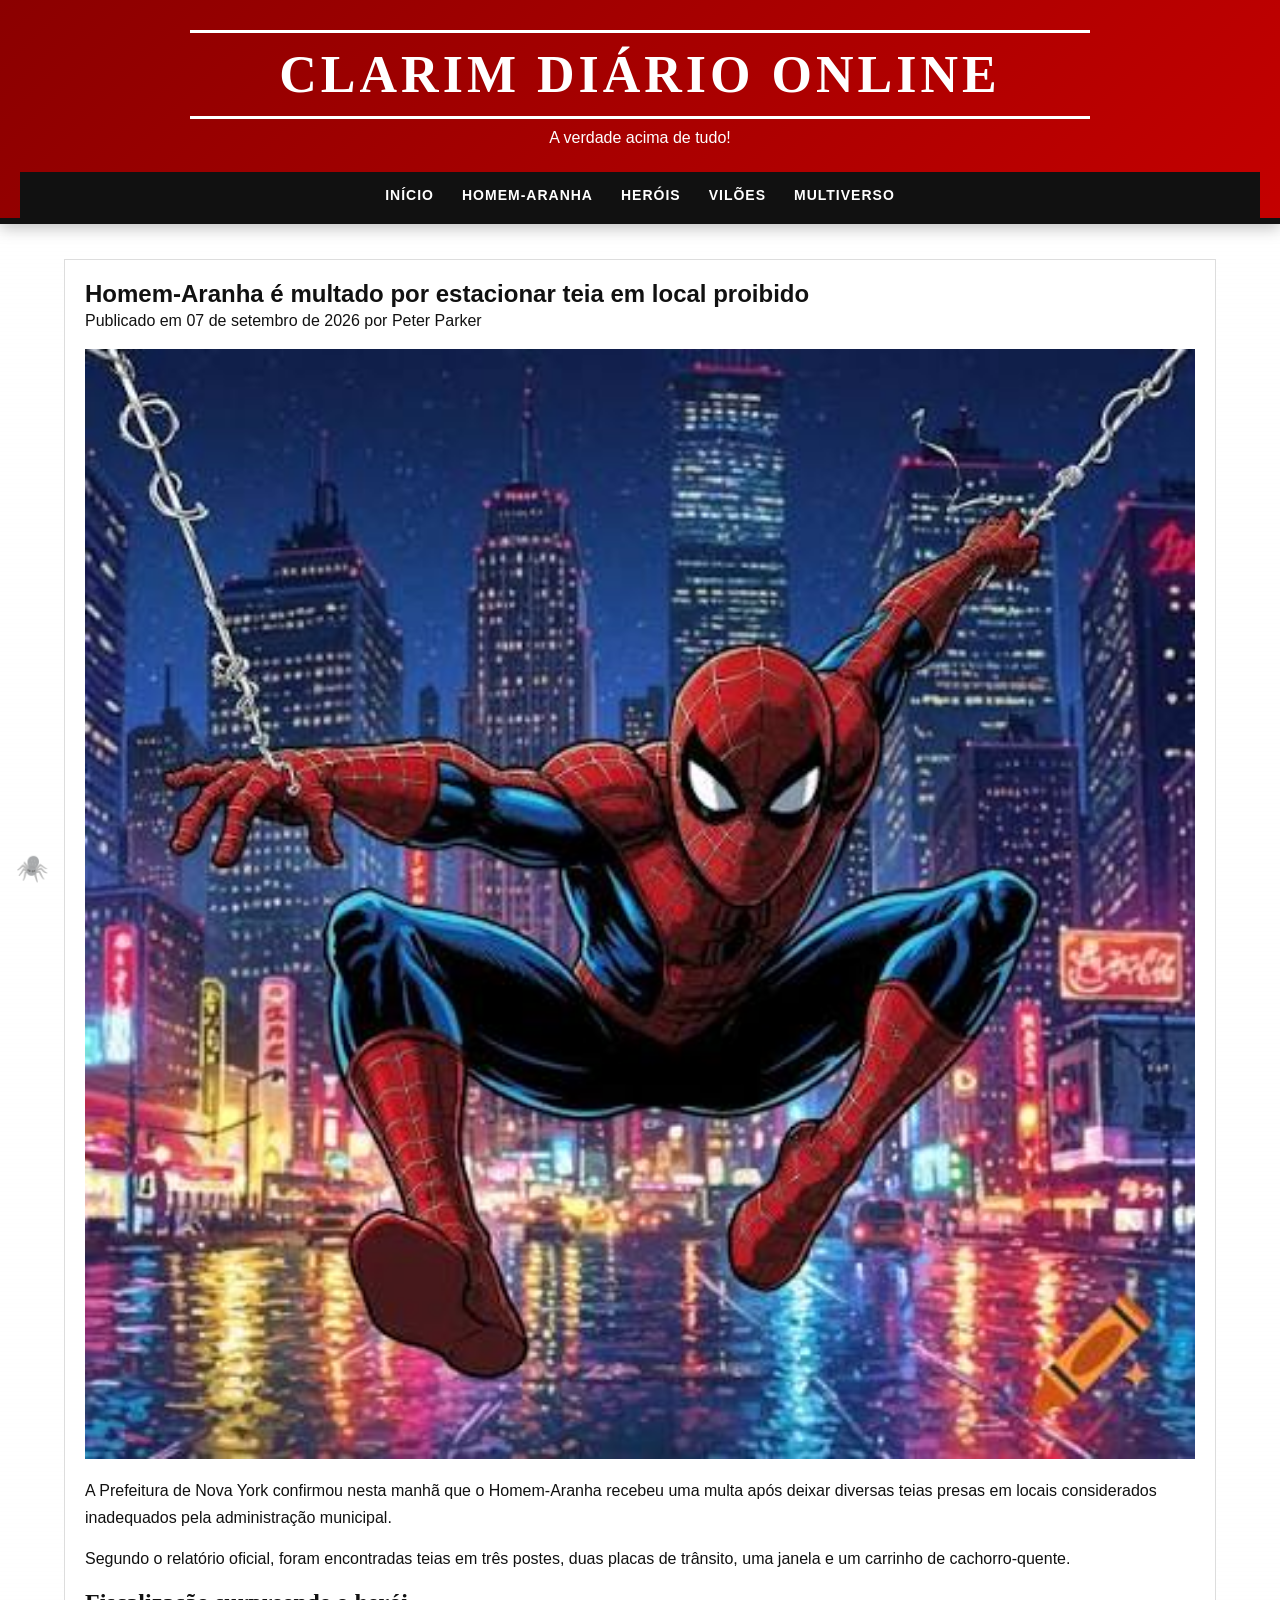
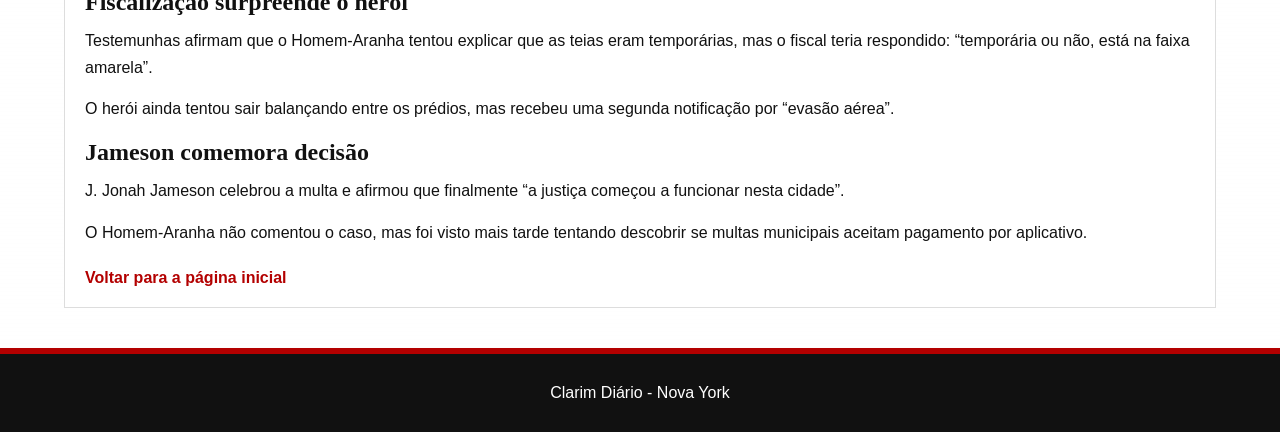
==== commit 45888371: "adicionei easter egg nas paginas de noticias" ====
--- a/noticia1.html
+++ b/noticia1.html
@@ -112,7 +112,41 @@
         <p>Clarim Diário - Nova York</p>
     </footer>
 
-    <script src="js/script.js"></script>
+    
+<!-- EASTER EGG DA ARANHA -->
+<button id="aranha-secreta" aria-label="Aranha misteriosa">
+    🕷️
+</button>
+
+<div id="easter-corrida" class="easter-escondido">
+
+    <div class="alerta-easter">
+        ⚠ PERIGO NO CLARIM!
+    </div>
+
+    <img
+        id="paulo-aranha"
+        src="img/paulo-aranha.png"
+        alt="Homem-Aranha correndo"
+    >
+
+    <div id="duende-wrapper">
+
+        <img
+            id="professor-duende"
+            src="img/professor-duende..png"
+            alt="Duende Verde perseguindo"
+        >
+
+        <div id="balao-duende">
+            PETRIT, VOLTA AQUI!
+        </div>
+
+    </div>
+
+</div>
+
+<script src="js/script.js"></script>
 
 </body>
 
